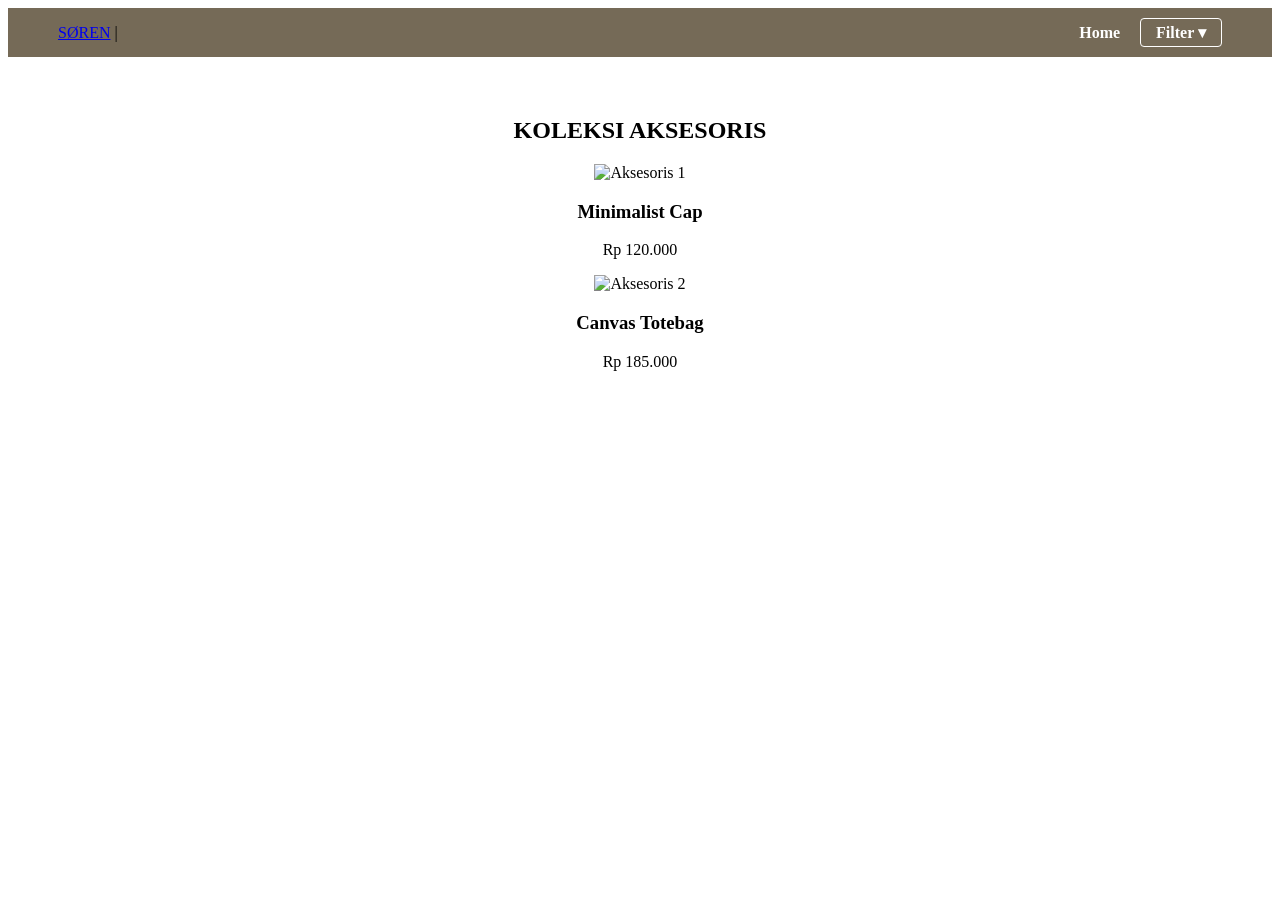
==== aksesoris.html @ b0bcfd44 "Update aksesoris.html" ====
<!DOCTYPE html>
<html lang="id">
<head>
    <meta charset="UTF-8">
    <meta name="viewport" content="width=device-width, initial-scale=1.0">
    <title>SØREN | Koleksi Aksesoris</title>
    <link rel="stylesheet" href="style.css">
</head>
<body>

    <nav class="navbar">
        <div class="logo">
            <a href="index.html">SØREN</a>
            <span class="separator">|</span>
        </div>
        
        <ul class="nav-right">
            <li><a href="index.html">Home</a></li>
            <li class="filter-dropdown">
                <a href="javascript:void(0)" onclick="toggleFilter()" class="filter-btn-nav">Filter ▾</a>
                <div id="filterMenu" class="filter-popup">
                    <div class="filter-group">
                        <h4>Kategori</h4>
                        <label><input type="checkbox" class="filter-bahan" value="topi"> Headwear</label>
                        <label><input type="checkbox" class="filter-bahan" value="tas"> Bags</label>
                        <label><input type="checkbox" class="filter-bahan" value="kacamata"> Eyewear</label>
                    </div>
                    <button class="btn-apply" onclick="terapkanFilter()">Terapkan Filter</button>
                </div>
            </li>
        </ul>
    </nav>

    <section class="product-section" style="text-align: center; padding-top: 40px;">
        <h2>KOLEKSI AKSESORIS</h2>
        <div class="product-grid-detail">
            <div class="product-card" data-bahan="topi" data-size="All">
                <img src="https://images.unsplash.com/photo-1588850561407-ed78c282e89b?w=500" alt="Aksesoris 1">
                <h3>Minimalist Cap</h3>
                <p>Rp 120.000</p>
            </div>
            <div class="product-card" data-bahan="tas" data-size="All">
                <img src="https://images.unsplash.com/photo-1544816153-12ad5d713312?w=500" alt="Aksesoris 2">
                <h3>Canvas Totebag</h3>
                <p>Rp 185.000</p>
            </div>
        </div>
    </section>

    <script src="script.js"></script>
</body>
</html>
---- style.css ----
/* 1. Kunci Navigasi agar Logo di Kiri & Menu di Kanan */
.navbar {
    display: flex;
    justify-content: space-between; /* Ini yang bikin logo & menu tidak tabrakan */
    align-items: center;
    padding: 15px 50px;
    background-color: #756a57;
    position: sticky;
    top: 0;
    z-index: 1000;
}

/* 2. Bungkus Menu di Kanan */
.nav-right {
    display: flex;
    align-items: center;
    list-style: none;
    margin: 0;
    padding: 0;
}

.nav-right li {
    margin-left: 20px;
}

.nav-right a {
    color: white;
    text-decoration: none;
    font-weight: bold;
}

/* 3. Dropdown Filter (Kunci agar Popup Melayang) */
.filter-dropdown {
    position: relative; /* Menjadi titik patokan popup */
}

.filter-btn-nav {
    border: 1px solid white;
    padding: 5px 15px;
    border-radius: 4px;
    cursor: pointer;
}

/* 4. Popup Filter (Absolute: Melayang tanpa mendorong logo) */
.filter-popup {
    display: none;      /* Sembunyi awal */
    position: absolute; /* Melayang di atas konten lain */
    top: 45px;          /* Jarak dari tombol filter */
    right: 0;           /* Rata kanan dengan tombol */
    background: white;
    width: 250px;
    padding: 20px;
    border-radius: 8px;
    box-shadow: 0 10px 30px rgba(0,0,0,0.3);
    z-index: 9999;
    color: #333;
    text-align: left;
}

/* PERBAIKAN: Tidak boleh ada spasi antara .filter-popup dan .show */
.filter-popup.show {
    display: block;
}

/* 5. Styling Elemen di Dalam Filter */
.filter-group h4 {
    color: #756a57;
    margin-bottom: 10px;
    font-size: 0.9rem;
}

.size-options {
    display: flex;
    gap: 5px;
    margin-bottom: 15px;
}

.size-btn {
    border: 1px solid #756a57;
    background: white;
    padding: 5px 10px;
    cursor: pointer;
    transition: 0.3s;
}

/* Efek saat Size dipilih */
.size-btn.active {
    background: #756a57;
    color: white;
}

.btn-apply {
    width: 100%;
    background: #756a57;
    color: white;
    border: none;
    padding: 10px;
    cursor: pointer;
    font-weight: bold;
}
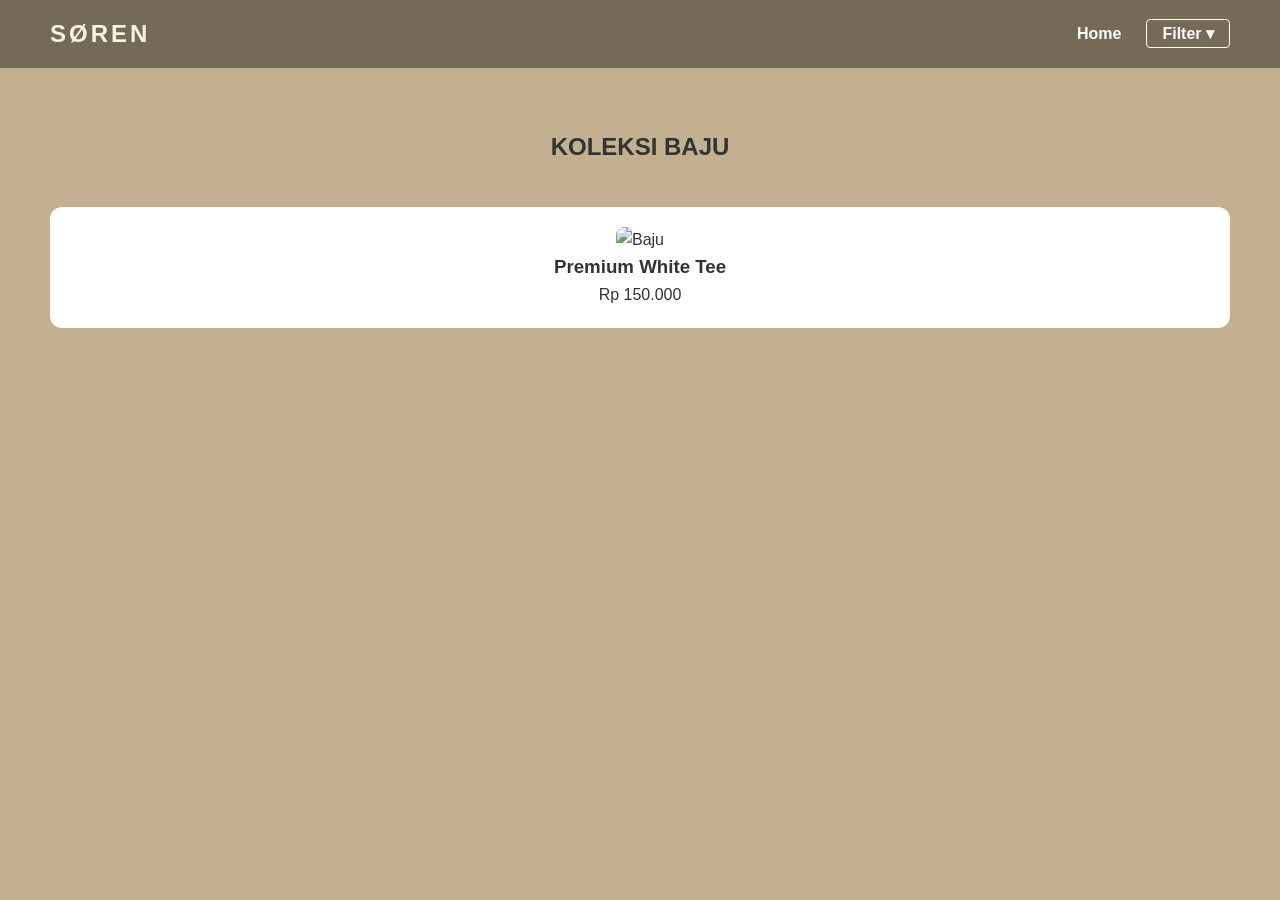
==== commit 16ccb4c5: "Update aksesoris.html" ====
--- a/aksesoris.html
+++ b/aksesoris.html
@@ -2,47 +2,34 @@
 <html lang="id">
 <head>
     <meta charset="UTF-8">
-    <meta name="viewport" content="width=device-width, initial-scale=1.0">
-    <title>SØREN | Koleksi Aksesoris</title>
+    <title>SØREN | Koleksi Baju</title>
     <link rel="stylesheet" href="style.css">
 </head>
 <body>
 
     <nav class="navbar">
-        <div class="logo">
-            <a href="index.html">SØREN</a>
-            <span class="separator">|</span>
-        </div>
-        
+        <div class="logo"><a href="index.html">SØREN</a></div>
         <ul class="nav-right">
             <li><a href="index.html">Home</a></li>
             <li class="filter-dropdown">
                 <a href="javascript:void(0)" onclick="toggleFilter()" class="filter-btn-nav">Filter ▾</a>
                 <div id="filterMenu" class="filter-popup">
-                    <div class="filter-group">
-                        <h4>Kategori</h4>
-                        <label><input type="checkbox" class="filter-bahan" value="topi"> Headwear</label>
-                        <label><input type="checkbox" class="filter-bahan" value="tas"> Bags</label>
-                        <label><input type="checkbox" class="filter-bahan" value="kacamata"> Eyewear</label>
-                    </div>
-                    <button class="btn-apply" onclick="terapkanFilter()">Terapkan Filter</button>
+                    <h4>Bahan</h4>
+                    <label style="display:block"><input type="checkbox" class="filter-bahan" value="cotton"> Cotton</label>
+                    <label style="display:block"><input type="checkbox" class="filter-bahan" value="linen"> Linen</label>
+                    <button onclick="terapkanFilter()" style="width:100%; margin-top:10px; background:#756a57; color:white; border:none; padding:8px; cursor:pointer;">Terapkan</button>
                 </div>
             </li>
         </ul>
     </nav>
 
-    <section class="product-section" style="text-align: center; padding-top: 40px;">
-        <h2>KOLEKSI AKSESORIS</h2>
+    <section class="product-section">
+        <h2>KOLEKSI BAJU</h2>
         <div class="product-grid-detail">
-            <div class="product-card" data-bahan="topi" data-size="All">
-                <img src="https://images.unsplash.com/photo-1588850561407-ed78c282e89b?w=500" alt="Aksesoris 1">
-                <h3>Minimalist Cap</h3>
-                <p>Rp 120.000</p>
-            </div>
-            <div class="product-card" data-bahan="tas" data-size="All">
-                <img src="https://images.unsplash.com/photo-1544816153-12ad5d713312?w=500" alt="Aksesoris 2">
-                <h3>Canvas Totebag</h3>
-                <p>Rp 185.000</p>
+            <div class="product-card" data-bahan="cotton" data-size="M">
+                <img src="https://images.unsplash.com/photo-1521572163474-6864f9cf17ab?w=500" alt="Baju">
+                <h3>Premium White Tee</h3>
+                <p>Rp 150.000</p>
             </div>
         </div>
     </section>
--- a/style.css
+++ b/style.css
@@ -1,7 +1,17 @@
-/* 1. Kunci Navigasi agar Logo di Kiri & Menu di Kanan */
+/* --- Global Reset --- */
+* { margin: 0; padding: 0; box-sizing: border-box; }
+
+body {
+    font-family: 'Urbanist', sans-serif;
+    background-color: #C3B091;
+    color: #333;
+    line-height: 1.6;
+}
+
+/* --- Navbar (Stabilizer) --- */
 .navbar {
     display: flex;
-    justify-content: space-between; /* Ini yang bikin logo & menu tidak tabrakan */
+    justify-content: space-between; /* Kunci Logo di kiri, Menu di kanan */
     align-items: center;
     padding: 15px 50px;
     background-color: #756a57;
@@ -10,91 +20,55 @@
     z-index: 1000;
 }
 
-/* 2. Bungkus Menu di Kanan */
+.logo a {
+    color: #f5f5dc;
+    text-decoration: none;
+    font-weight: bold;
+    font-size: 24px;
+    letter-spacing: 3px;
+}
+
 .nav-right {
     display: flex;
     align-items: center;
     list-style: none;
-    margin: 0;
-    padding: 0;
 }
 
-.nav-right li {
-    margin-left: 20px;
-}
+.nav-right li { margin-left: 25px; }
+.nav-right a { color: white; text-decoration: none; font-weight: bold; transition: 0.3s; }
+.nav-right a:hover { color: #f5f5dc; }
 
-.nav-right a {
-    color: white;
-    text-decoration: none;
-    font-weight: bold;
-}
+/* --- Filter Popup (Floating) --- */
+.filter-dropdown { position: relative; }
+.filter-btn-nav { border: 1px solid white; padding: 5px 15px; border-radius: 4px; cursor: pointer; }
 
-/* 3. Dropdown Filter (Kunci agar Popup Melayang) */
-.filter-dropdown {
-    position: relative; /* Menjadi titik patokan popup */
-}
-
-.filter-btn-nav {
-    border: 1px solid white;
-    padding: 5px 15px;
-    border-radius: 4px;
-    cursor: pointer;
-}
-
-/* 4. Popup Filter (Absolute: Melayang tanpa mendorong logo) */
 .filter-popup {
-    display: none;      /* Sembunyi awal */
-    position: absolute; /* Melayang di atas konten lain */
-    top: 45px;          /* Jarak dari tombol filter */
-    right: 0;           /* Rata kanan dengan tombol */
+    display: none;
+    position: absolute;
+    top: 45px;
+    right: 0;
     background: white;
     width: 250px;
     padding: 20px;
     border-radius: 8px;
-    box-shadow: 0 10px 30px rgba(0,0,0,0.3);
+    box-shadow: 0 10px 30px rgba(0,0,0,0.2);
     z-index: 9999;
-    color: #333;
-    text-align: left;
 }
 
-/* PERBAIKAN: Tidak boleh ada spasi antara .filter-popup dan .show */
-.filter-popup.show {
-    display: block;
+/* Fix: Tidak boleh ada spasi */
+.filter-popup.show { display: block; }
+
+.size-btn { border: 1px solid #756a57; background: white; padding: 5px 10px; cursor: pointer; margin: 2px; }
+.size-btn.active { background: #756a57; color: white; }
+
+/* --- Layout Produk --- */
+.product-section { padding: 60px 50px; text-align: center; }
+.product-grid-detail {
+    display: grid;
+    grid-template-columns: repeat(auto-fit, minmax(250px, 1fr));
+    gap: 30px;
+    margin-top: 40px;
 }
 
-/* 5. Styling Elemen di Dalam Filter */
-.filter-group h4 {
-    color: #756a57;
-    margin-bottom: 10px;
-    font-size: 0.9rem;
-}
-
-.size-options {
-    display: flex;
-    gap: 5px;
-    margin-bottom: 15px;
-}
-
-.size-btn {
-    border: 1px solid #756a57;
-    background: white;
-    padding: 5px 10px;
-    cursor: pointer;
-    transition: 0.3s;
-}
-
-/* Efek saat Size dipilih */
-.size-btn.active {
-    background: #756a57;
-    color: white;
-}
-
-.btn-apply {
-    width: 100%;
-    background: #756a57;
-    color: white;
-    border: none;
-    padding: 10px;
-    cursor: pointer;
-    font-weight: bold;
-}
+.product-card { background: white; padding: 20px; border-radius: 12px; transition: 0.3s; }
+.product-card img { width: 100%; height: 350px; object-fit: cover; border-radius: 8px; }
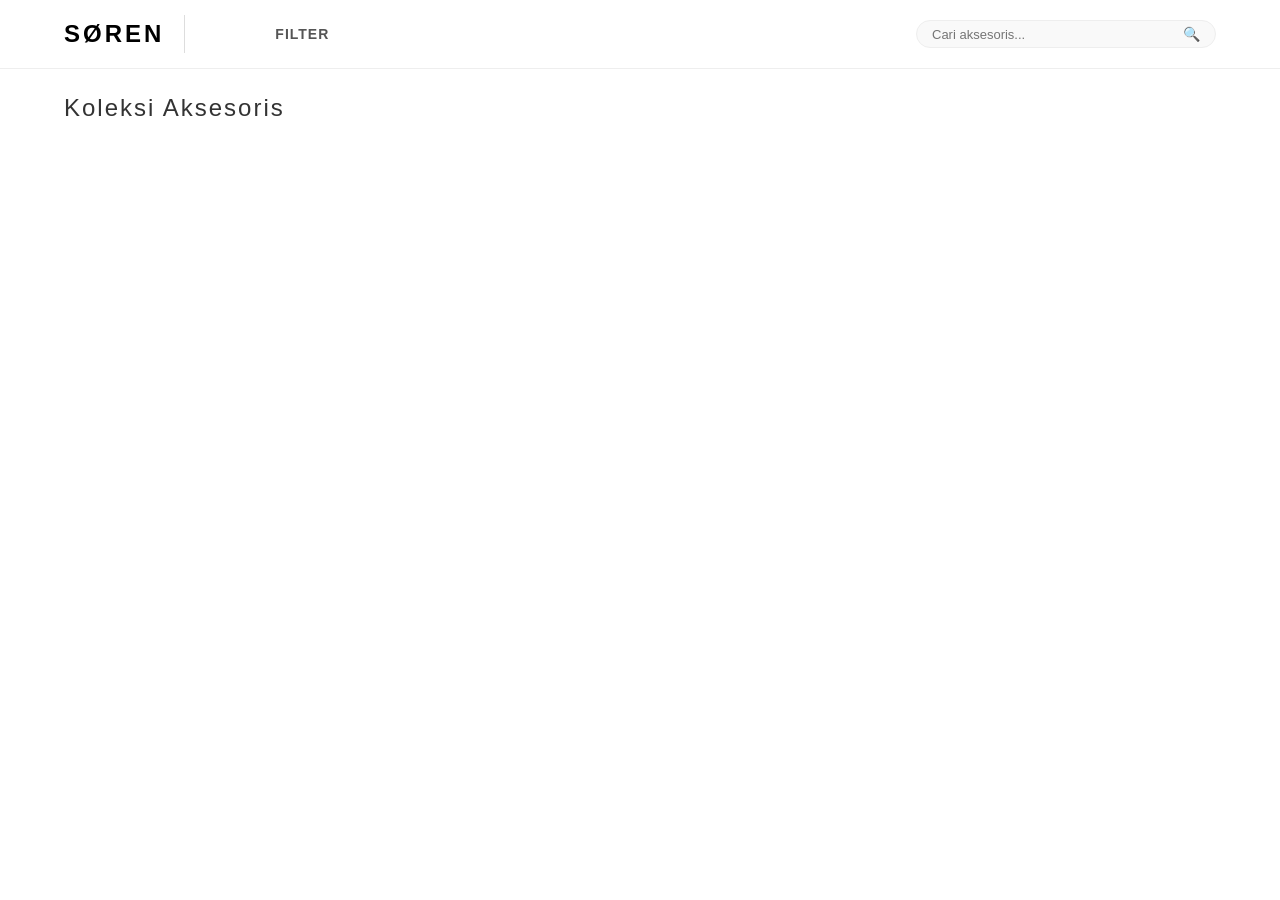
==== commit d34c6580: "Create aksesoris.html" ====
--- a/aksesoris.html
+++ b/aksesoris.html
@@ -2,38 +2,30 @@
 <html lang="id">
 <head>
     <meta charset="UTF-8">
-    <title>SØREN | Koleksi Baju</title>
+    <meta name="viewport" content="width=device-width, initial-scale=1.0">
+    <title>SØREN | Koleksi Aksesoris</title>
     <link rel="stylesheet" href="style.css">
 </head>
 <body>
 
-    <nav class="navbar">
-        <div class="logo"><a href="index.html">SØREN</a></div>
-        <ul class="nav-right">
-            <li><a href="index.html">Home</a></li>
-            <li class="filter-dropdown">
-                <a href="javascript:void(0)" onclick="toggleFilter()" class="filter-btn-nav">Filter ▾</a>
-                <div id="filterMenu" class="filter-popup">
-                    <h4>Bahan</h4>
-                    <label style="display:block"><input type="checkbox" class="filter-bahan" value="cotton"> Cotton</label>
-                    <label style="display:block"><input type="checkbox" class="filter-bahan" value="linen"> Linen</label>
-                    <button onclick="terapkanFilter()" style="width:100%; margin-top:10px; background:#756a57; color:white; border:none; padding:8px; cursor:pointer;">Terapkan</button>
-                </div>
-            </li>
-        </ul>
+    <nav class="product-nav">
+        <div class="nav-left">
+            <a href="index.html" class="logo">SØREN</a>
+            <span class="divider"></span>
+            <button class="nav-btn">Filter</button>
+        </div>
+
+        <div class="nav-right">
+            <div class="search-container">
+                <input type="text" placeholder="Cari aksesoris..." class="search-input">
+                <button class="search-btn">🔍</button>
+            </div>
+        </div>
     </nav>
 
-    <section class="product-section">
-        <h2>KOLEKSI BAJU</h2>
-        <div class="product-grid-detail">
-            <div class="product-card" data-bahan="cotton" data-size="M">
-                <img src="https://images.unsplash.com/photo-1521572163474-6864f9cf17ab?w=500" alt="Baju">
-                <h3>Premium White Tee</h3>
-                <p>Rp 150.000</p>
-            </div>
-        </div>
-    </section>
+    <section class="product-grid-container">
+        <h2 style="padding: 20px 5%; font-weight: 400; letter-spacing: 2px;">Koleksi Aksesoris</h2>
+        </section>
 
-    <script src="script.js"></script>
 </body>
 </html>
--- a/style.css
+++ b/style.css
@@ -1,74 +1,522 @@
-/* --- Global Reset --- */
-* { margin: 0; padding: 0; box-sizing: border-box; }
+/* =========================================
+   1. RESET & BASE STYLES
+   (Menghilangkan margin bawaan & atur font)
+   ========================================= */
+* {
+    margin: 0;
+    padding: 0;
+    box-sizing: border-box;
+    font-family: 'Helvetica Neue', Arial, sans-serif; /* Font minimalis */
+}
 
 body {
-    font-family: 'Urbanist', sans-serif;
-    background-color: #C3B091;
+    background-color: #fff;
     color: #333;
+    overflow-x: hidden; /* Mencegah scroll horizontal yang tidak diinginkan */
     line-height: 1.6;
 }
 
-/* --- Navbar (Stabilizer) --- */
-.navbar {
-    display: flex;
-    justify-content: space-between; /* Kunci Logo di kiri, Menu di kanan */
+/* =========================================
+   2. NAVIGATION BAR
+   ========================================= */
+nav {
+    display: flex;
+    justify-content: flex-start; /* Logo & Menu rata kiri */
     align-items: center;
-    padding: 15px 50px;
-    background-color: #756a57;
+    padding: 20px 5%;
+    background-color: #ffffff;
+    border-bottom: 1px solid #f0f0f0;
+    position: sticky; /* Menempel di atas saat di-scroll */
+    top: 0;
+    z-index: 1000; /* Agar selalu di depan elemen lain */
+}
+
+.logo {
+    font-size: 24px;
+    font-weight: 800;
+    letter-spacing: 3px;
+    text-transform: uppercase;
+    text-decoration: none;
+    color: #000;
+    margin-right: 50px; /* Jarak ke menu pertama */
+    padding-right: 20px;
+    border-right: 1px solid #ddd; /* Garis pemisah vertikal */
+}
+
+.nav-links {
+    list-style: none;
+    display: flex;
+    gap: 30px; /* Jarak antar menu */
+}
+
+.nav-links a {
+    text-decoration: none;
+    color: #888; /* Warna abu-abu soft */
+    font-size: 13px;
+    font-weight: 500;
+    text-transform: uppercase;
+    letter-spacing: 1px;
+    transition: color 0.3s ease;
+}
+
+.nav-links a:hover {
+    color: #000; /* Menjadi hitam saat hover */
+}
+
+/* =========================================
+   3. HERO SLIDER (Introduction & About)
+   ========================================= */
+.hero-slider {
+    width: 100%;
+    height: 75vh; /* Tinggi 75% dari layar */
+    background-color: #f9f9f9;
+    position: relative;
+    overflow: hidden;
+}
+
+.main-track {
+    width: 100%;
+    height: 100%;
+    position: relative;
+}
+
+.main-slide {
+    position: absolute;
+    width: 100%;
+    height: 100%;
+    display: flex;
+    align-items: center;
+    justify-content: center;
+    text-align: center;
+    opacity: 0; /* Tersembunyi secara default */
+    transition: opacity 1s ease-in-out; /* Efek memudar */
+    padding: 0 10%;
+}
+
+.main-slide.active {
+    opacity: 1; /* Muncul jika aktif */
+    z-index: 2;
+}
+
+.slide-content span {
+    font-size: 12px;
+    letter-spacing: 5px;
+    text-transform: uppercase;
+    color: #888;
+    display: block;
+    margin-bottom: 15px;
+}
+
+.slide-content h2 {
+    font-size: 42px;
+    font-weight: 300;
+    letter-spacing: 8px;
+    margin-bottom: 25px;
+    color: #1a1a1a;
+}
+
+.slide-content p {
+    font-size: 16px;
+    color: #666;
+    max-width: 600px;
+    margin: 0 auto 35px;
+}
+
+.btn-shop {
+    display: inline-block;
+    padding: 12px 35px;
+    border: 1px solid #000;
+    text-decoration: none;
+    color: #000;
+    font-size: 12px;
+    letter-spacing: 2px;
+    text-transform: uppercase;
+    transition: all 0.3s ease;
+}
+
+.btn-shop:hover {
+    background-color: #000;
+    color: #fff;
+}
+
+/* Indikator Titik Slider */
+.slider-dots {
+    position: absolute;
+    bottom: 30px;
+    width: 100%;
+    display: flex;
+    justify-content: center;
+    gap: 10px;
+    z-index: 10;
+}
+
+.dot {
+    width: 8px;
+    height: 8px;
+    background: #ccc;
+    border-radius: 50%;
+}
+
+.dot.active {
+    background: #000;
+}
+
+/* =========================================
+   4. NEW ARRIVALS (Product Slider)
+   ========================================= */
+.new-arrivals {
+    padding: 80px 10%;
+    background-color: #fff;
+}
+
+.arrival-header {
+    display: flex;
+    justify-content: space-between;
+    align-items: center;
+    margin-bottom: 40px;
+}
+
+.arrival-header h2 {
+    font-size: 26px;
+    letter-spacing: 3px;
+    text-transform: uppercase;
+    font-weight: 400;
+}
+
+/* Tombol Panah */
+.nav-arrows {
+    display: flex;
+    gap: 10px;
+}
+
+.nav-arrows button {
+    background: none;
+    border: 1px solid #ddd;
+    padding: 10px 15px;
+    cursor: pointer;
+    font-size: 16px;
+    transition: 0.3s;
+}
+
+.nav-arrows button:hover {
+    background-color: #000;
+    color: #fff;
+    border-color: #000;
+}
+
+/* Logic Slider */
+.product-slider-container {
+    width: 100%;
+    overflow: hidden; /* Sembunyikan produk di luar container */
+}
+
+.product-track {
+    display: flex;
+    gap: 20px;
+    transition: transform 0.5s ease-in-out;
+}
+
+.product-card {
+    min-width: calc(25% - 15px); /* Menampilkan 4 produk di desktop */
+    flex-shrink: 0; /* Mencegah produk gepeng, paksa berjejer ke samping */
+    text-align: left;
+}
+
+.product-img {
+    width: 100%;
+    aspect-ratio: 3/4; /* Foto portrait seragam */
+    background-color: #f5f5f5;
+    margin-bottom: 15px;
+    overflow: hidden;
+}
+
+.product-img img {
+    width: 100%;
+    height: 100%;
+    object-fit: cover; /* Foto menyesuaikan kotak */
+}
+
+.product-info h3 {
+    font-size: 14px;
+    font-weight: 600;
+    text-transform: uppercase;
+    letter-spacing: 1px;
+    margin-bottom: 5px;
+}
+
+.product-info p {
+    color: #888;
+    font-size: 14px;
+}
+
+/* =========================================
+   5. CATEGORY SECTION (Shop - Statis)
+   ========================================= */
+.category-section {
+    padding: 60px 10% 100px;
+    background-color: #fff;
+}
+
+.category-header {
+    text-align: center;
+    margin-bottom: 50px;
+}
+
+.category-header h2 {
+    font-size: 24px;
+    letter-spacing: 3px;
+    text-transform: uppercase;
+    font-weight: 400;
+}
+
+.category-container {
+    display: flex; /* Membuat berjejer ke samping */
+    gap: 20px;
+    justify-content: center;
+}
+
+.category-card {
+    flex: 1; /* Membagi 3 kolom sama rata (diam, tidak scroll) */
+    text-decoration: none;
+    position: relative;
+    overflow: hidden;
+}
+
+.category-img {
+    width: 100%;
+    aspect-ratio: 1/1; /* Kotak persegi sempurna */
+    position: relative;
+}
+
+.category-img img {
+    width: 100%;
+    height: 100%;
+    object-fit: cover;
+    transition: transform 0.5s ease;
+}
+
+/* Overlay Gelap & Teks */
+.category-overlay {
+    position: absolute;
+    top: 0; left: 0;
+    width: 100%; height: 100%;
+    background: rgba(0,0,0,0.2); /* Gelap tipis */
+    display: flex;
+    align-items: center;
+    justify-content: center;
+    transition: background 0.3s ease;
+}
+
+.category-overlay h3 {
+    color: #fff;
+    font-size: 18px;
+    letter-spacing: 4px;
+    text-transform: uppercase;
+    font-weight: 600;
+}
+
+/* Hover Efek */
+.category-card:hover img {
+    transform: scale(1.05); /* Gambar membesar sedikit */
+}
+
+.category-card:hover .category-overlay {
+    background: rgba(0,0,0,0.4); /* Overlay menggelap */
+}
+
+/* =========================================
+   6. RESPONSIVE DESIGN (Mobile)
+   ========================================= */
+@media (max-width: 768px) {
+    /* Navigasi */
+    nav {
+        padding: 15px 5%;
+    }
+    .logo {
+        font-size: 18px;
+        margin-right: 20px;
+        letter-spacing: 2px;
+    }
+    .nav-links {
+        gap: 15px;
+    }
+    .nav-links a {
+        font-size: 11px;
+    }
+
+    /* Hero Slider */
+    .slide-content h2 {
+        font-size: 28px;
+        letter-spacing: 4px;
+    }
+
+    /* New Arrivals - Tampilkan 2 produk */
+    .product-card {
+        min-width: calc(50% - 10px);
+    }
+    .arrival-header h2 {
+        font-size: 20px;
+    }
+
+    /* Kategori - Tumpuk ke bawah di HP */
+    .category-container {
+        flex-direction: column;
+    }
+    .category-img {
+        aspect-ratio: 16/9; /* Kotak lebih lebar di HP */
+    }
+}
+
+/* FOOTER STYLES */
+footer {
+    background-color: #f9f9f9;
+    padding: 80px 10% 30px;
+    border-top: 1px solid #eee;
+}
+
+.footer-container {
+    display: flex;
+    justify-content: space-between;
+    gap: 50px;
+    margin-bottom: 60px;
+}
+
+.footer-box {
+    flex: 1;
+}
+
+.footer-box h3 {
+    font-size: 22px;
+    letter-spacing: 4px;
+    margin-bottom: 20px;
+}
+
+.footer-box h4 {
+    font-size: 14px;
+    text-transform: uppercase;
+    letter-spacing: 2px;
+    margin-bottom: 20px;
+    color: #000;
+}
+
+.footer-box p {
+    font-size: 14px;
+    color: #666;
+    line-height: 1.6;
+}
+
+.footer-links {
+    list-style: none;
+}
+
+.footer-links li {
+    margin-bottom: 10px;
+}
+
+.footer-links a {
+    text-decoration: none;
+    color: #888;
+    font-size: 14px;
+    transition: 0.3s;
+}
+
+.footer-links a:hover {
+    color: #000;
+    padding-left: 5px; /* Efek geser sedikit saat hover */
+}
+
+.footer-bottom {
+    text-align: center;
+    border-top: 1px solid #eee;
+    padding-top: 30px;
+}
+
+.footer-bottom p {
+    font-size: 12px;
+    color: #aaa;
+    letter-spacing: 1px;
+}
+
+/* Responsif Footer di HP */
+@media (max-width: 768px) {
+    .footer-container {
+        flex-direction: column;
+        gap: 40px;
+        text-align: center;
+    }
+}
+
+/* STYLING NAVIGASI BAJU.HTML */
+.product-nav {
+    display: flex;
+    justify-content: space-between;
+    align-items: center;
+    padding: 15px 5%;
+    background: #fff;
+    border-bottom: 1px solid #eee;
     position: sticky;
     top: 0;
     z-index: 1000;
 }
 
-.logo a {
-    color: #f5f5dc;
-    text-decoration: none;
-    font-weight: bold;
+.nav-left {
+    display: flex;
+    align-items: center;
+}
+
+.divider {
+    margin: 0 20px;
+    color: #ddd;
+    font-weight: 300;
     font-size: 24px;
-    letter-spacing: 3px;
-}
-
+}
+
+.nav-btn {
+    background: none;
+    border: none;
+    font-size: 14px;
+    text-transform: uppercase;
+    letter-spacing: 1px;
+    cursor: pointer;
+    color: #555;
+    font-weight: 600;
+}
+
+.nav-btn:hover {
+    color: #000;
+}
+
+/* SEARCH BAR */
 .nav-right {
-    display: flex;
-    align-items: center;
-    list-style: none;
-}
-
-.nav-right li { margin-left: 25px; }
-.nav-right a { color: white; text-decoration: none; font-weight: bold; transition: 0.3s; }
-.nav-right a:hover { color: #f5f5dc; }
-
-/* --- Filter Popup (Floating) --- */
-.filter-dropdown { position: relative; }
-.filter-btn-nav { border: 1px solid white; padding: 5px 15px; border-radius: 4px; cursor: pointer; }
-
-.filter-popup {
-    display: none;
-    position: absolute;
-    top: 45px;
-    right: 0;
-    background: white;
-    width: 250px;
-    padding: 20px;
-    border-radius: 8px;
-    box-shadow: 0 10px 30px rgba(0,0,0,0.2);
-    z-index: 9999;
-}
-
-/* Fix: Tidak boleh ada spasi */
-.filter-popup.show { display: block; }
-
-.size-btn { border: 1px solid #756a57; background: white; padding: 5px 10px; cursor: pointer; margin: 2px; }
-.size-btn.active { background: #756a57; color: white; }
-
-/* --- Layout Produk --- */
-.product-section { padding: 60px 50px; text-align: center; }
-.product-grid-detail {
-    display: grid;
-    grid-template-columns: repeat(auto-fit, minmax(250px, 1fr));
-    gap: 30px;
-    margin-top: 40px;
-}
-
-.product-card { background: white; padding: 20px; border-radius: 12px; transition: 0.3s; }
-.product-card img { width: 100%; height: 350px; object-fit: cover; border-radius: 8px; }
+    flex: 0 1 300px; /* Lebar maksimal search bar */
+}
+
+.search-container {
+    display: flex;
+    border: 1px solid #eee;
+    padding: 5px 15px;
+    border-radius: 20px; /* Membuat lonjong minimalis */
+    background: #f9f9f9;
+}
+
+.search-input {
+    border: none;
+    background: none;
+    outline: none;
+    width: 100%;
+    font-size: 13px;
+    color: #333;
+}
+
+.search-btn {
+    background: none;
+    border: none;
+    cursor: pointer;
+    font-size: 14px;
+}
+
+/* Responsif HP */
+@media (max-width: 768px) {
+    .divider { margin: 0 10px; }
+    .nav-right { flex: 0 1 150px; }
+}
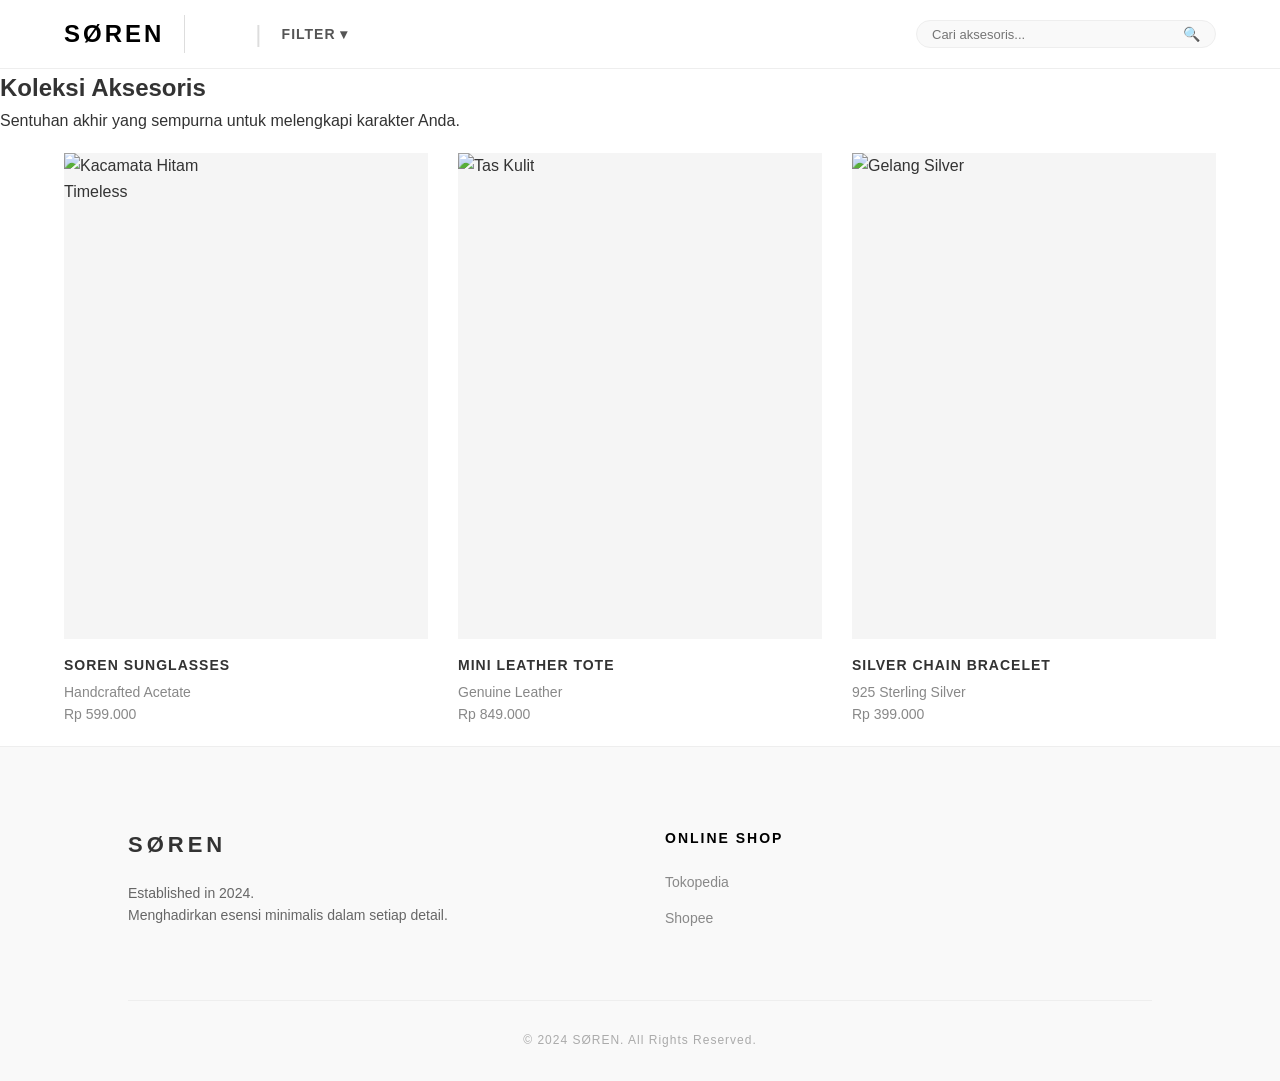
==== commit 9172ae94: "Update aksesoris.html" ====
--- a/aksesoris.html
+++ b/aksesoris.html
@@ -11,8 +11,26 @@
     <nav class="product-nav">
         <div class="nav-left">
             <a href="index.html" class="logo">SØREN</a>
-            <span class="divider"></span>
-            <button class="nav-btn">Filter</button>
+            <span class="divider">|</span>
+            <div class="filter-wrapper">
+                <button class="nav-btn" id="filterBtn">Filter ▾</button>
+                
+                <div class="filter-popup" id="filterPopup">
+                    <div class="filter-group">
+                        <h4>Kategori</h4>
+                        <label><input type="checkbox" class="filter-check" value="kacamata"> Kacamata</label>
+                        <label><input type="checkbox" class="filter-check" value="perhiasan"> Perhiasan</label>
+                        <label><input type="checkbox" class="filter-check" value="tas"> Tas</label>
+                    </div>
+                    <div class="filter-group">
+                        <h4>Material</h4>
+                        <label><input type="checkbox" class="filter-check" value="perak"> Perak / Silver</label>
+                        <label><input type="checkbox" class="filter-check" value="kulit"> Kulit</label>
+                        <label><input type="checkbox" class="filter-check" value="asetat"> Asetat</label>
+                    </div>
+                    <button class="apply-btn" id="applyFilter">Terapkan</button>
+                </div>
+            </div>
         </div>
 
         <div class="nav-right">
@@ -24,8 +42,68 @@
     </nav>
 
     <section class="product-grid-container">
-        <h2 style="padding: 20px 5%; font-weight: 400; letter-spacing: 2px;">Koleksi Aksesoris</h2>
-        </section>
+        <div class="product-header-text">
+            <h2>Koleksi Aksesoris</h2>
+            <p>Sentuhan akhir yang sempurna untuk melengkapi karakter Anda.</p>
+        </div>
 
+        <div class="product-grid">
+            <div class="product-card" data-bahan="kacamata">
+                <div class="product-img">
+                    <img src="https://images.unsplash.com/photo-1511499767350-a1590fdb7358?auto=format&fit=crop&w=800&q=80" alt="Kacamata Hitam">
+                    <div class="product-label">Timeless</div>
+                </div>
+                <div class="product-info">
+                    <h3>Soren Sunglasses</h3>
+                    <p class="product-material">Handcrafted Acetate</p>
+                    <p class="product-price">Rp 599.000</p>
+                </div>
+            </div>
+
+            <div class="product-card" data-bahan="tas">
+                <div class="product-img">
+                    <img src="https://images.unsplash.com/photo-1548036328-c9fa89d128fa?auto=format&fit=crop&w=800&q=80" alt="Tas Kulit">
+                </div>
+                <div class="product-info">
+                    <h3>Mini Leather Tote</h3>
+                    <p class="product-material">Genuine Leather</p>
+                    <p class="product-price">Rp 849.000</p>
+                </div>
+            </div>
+
+            <div class="product-card" data-bahan="perhiasan">
+                <div class="product-img">
+                    <img src="https://images.unsplash.com/photo-1535633302704-5043dd58576e?auto=format&fit=crop&w=800&q=80" alt="Gelang Silver">
+                </div>
+                <div class="product-info">
+                    <h3>Silver Chain Bracelet</h3>
+                    <p class="product-material">925 Sterling Silver</p>
+                    <p class="product-price">Rp 399.000</p>
+                </div>
+            </div>
+        </div>
+    </section>
+
+    <footer id="contact">
+        <div class="footer-container">
+            <div class="footer-box">
+                <h3>SØREN</h3>
+                <p>Established in 2024.</p>
+                <p>Menghadirkan esensi minimalis dalam setiap detail.</p>
+            </div>
+            <div class="footer-box">
+                <h4>Online Shop</h4>
+                <ul class="footer-links">
+                    <li><a href="https://www.tokopedia.com/mysoren" target="_blank">Tokopedia</a></li>
+                    <li><a href="https://id.shp.ee/Siqbk76Z" target="_blank">Shopee</a></li>
+                </ul>
+            </div>
+        </div>
+        <div class="footer-bottom">
+            <p>&copy; 2024 SØREN. All Rights Reserved.</p>
+        </div>
+    </footer>
+
+    <script src="script.js"></script>
 </body>
 </html>
--- a/style.css
+++ b/style.css
@@ -437,12 +437,27 @@
     letter-spacing: 1px;
 }
 
-/* Responsif Footer di HP */
+.product-grid {
+    display: grid;
+    /* Kunci baris menjadi 3 kolom yang sama rata */
+    grid-template-columns: repeat(3, 1fr); 
+    gap: 30px; /* Jarak antar produk */
+    padding: 20px 5%;
+    /* Tambahkan ini agar produk tidak melebar paksa */
+    align-items: start; 
+}
+
+.product-card {
+    /* Pastikan lebar produk tidak otomatis memenuhi sisa ruang */
+    width: 100%; 
+    max-width: 100%;
+}
+
+/* Penyesuaian untuk tampilan HP (Tetap 2 kolom agar tidak terlalu kecil) */
 @media (max-width: 768px) {
-    .footer-container {
-        flex-direction: column;
-        gap: 40px;
-        text-align: center;
+    .product-grid {
+        grid-template-columns: repeat(2, 1fr); 
+        gap: 20px 15px;
     }
 }
 
@@ -520,3 +535,64 @@
     .divider { margin: 0 10px; }
     .nav-right { flex: 0 1 150px; }
 }
+
+/* WRAPPER FILTER */
+.filter-wrapper {
+    position: relative;
+    display: inline-block;
+}
+
+/* Sembunyikan default */
+.filter-popup {
+    display: none; 
+    position: absolute;
+    top: 50px;
+    left: 0;
+    z-index: 9999; /* Pastikan angka ini tinggi agar melayang di atas gambar */
+    background: #fff;
+    border: 1px solid #eee;
+    padding: 20px;
+    width: 450px;
+    box-shadow: 0 10px 30px rgba(0,0,0,0.1);
+}
+
+/* Munculkan saat class 'show' aktif dari JavaScript */
+.filter-popup.show {
+    display: grid !important; /* Gunakan !important jika masih membandel */
+    grid-template-columns: repeat(3, 1fr);
+    gap: 20px;
+}
+
+.filter-group h4 {
+    font-size: 12px;
+    text-transform: uppercase;
+    letter-spacing: 1px;
+    margin-bottom: 10px;
+    border-bottom: 1px solid #eee;
+    padding-bottom: 5px;
+}
+
+.filter-group label {
+    display: block;
+    font-size: 13px;
+    color: #666;
+    margin-bottom: 8px;
+    cursor: pointer;
+}
+
+.apply-btn {
+    grid-column: span 3; /* Tombol memanjang di bawah */
+    background: #000;
+    color: #fff;
+    border: none;
+    padding: 10px;
+    text-transform: uppercase;
+    font-size: 11px;
+    letter-spacing: 2px;
+    cursor: pointer;
+    margin-top: 10px;
+}
+
+.apply-btn:hover {
+    background: #333;
+}
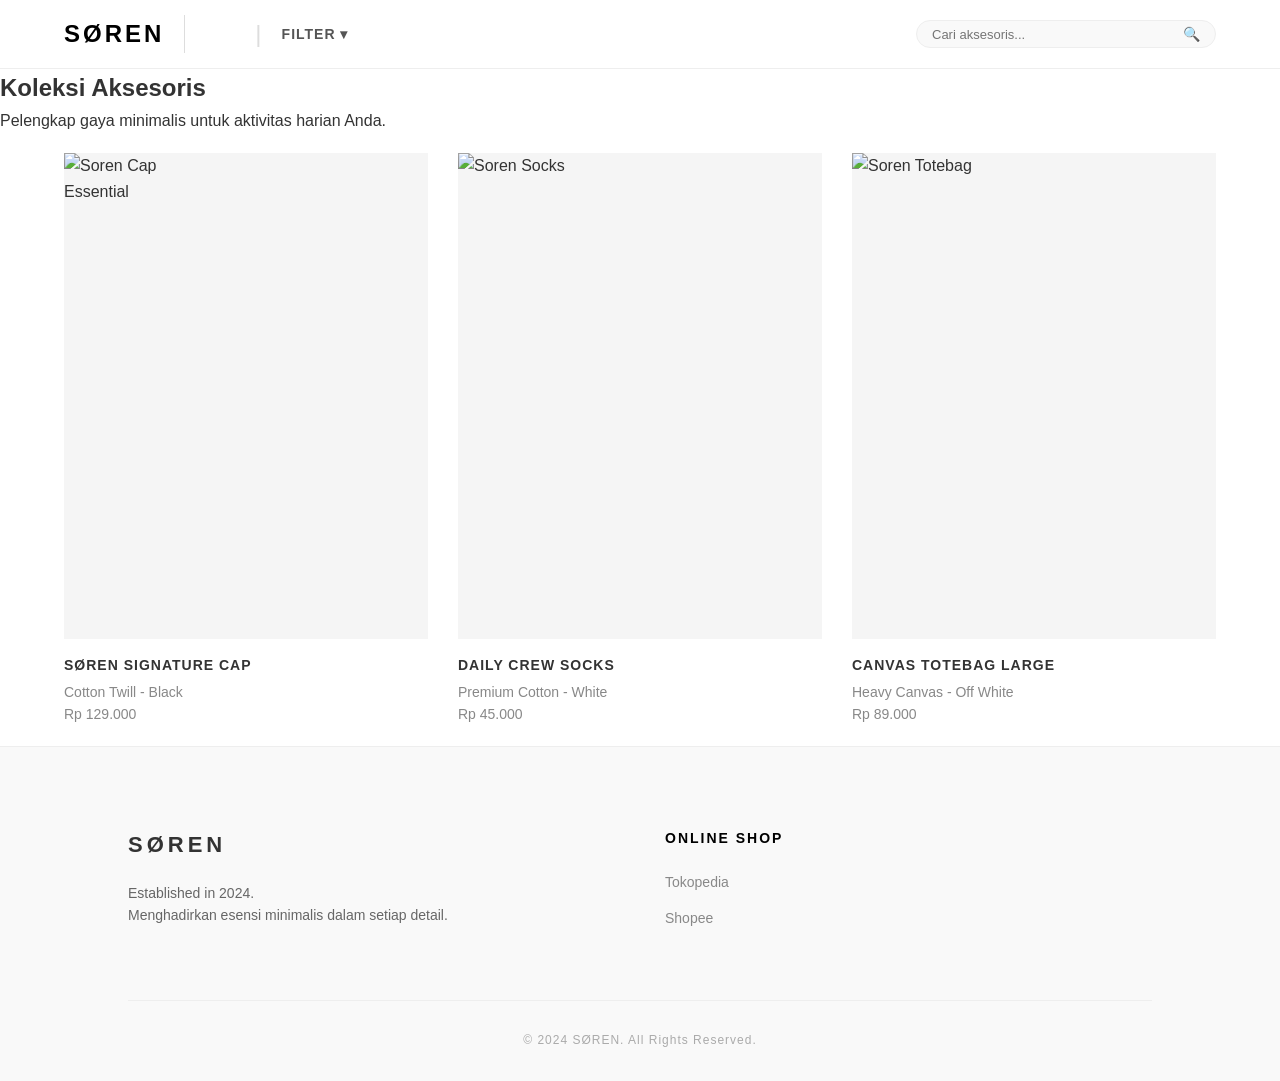
==== commit c05f4f49: "Update aksesoris.html" ====
--- a/aksesoris.html
+++ b/aksesoris.html
@@ -3,6 +3,8 @@
 <head>
     <meta charset="UTF-8">
     <meta name="viewport" content="width=device-width, initial-scale=1.0">
+    <meta name="format-detection" content="telephone=no">
+    <meta name="apple-mobile-web-app-status-bar-style" content="black-translucent">
     <title>SØREN | Koleksi Aksesoris</title>
     <link rel="stylesheet" href="style.css">
 </head>
@@ -18,15 +20,15 @@
                 <div class="filter-popup" id="filterPopup">
                     <div class="filter-group">
                         <h4>Kategori</h4>
-                        <label><input type="checkbox" class="filter-check" value="kacamata"> Kacamata</label>
-                        <label><input type="checkbox" class="filter-check" value="perhiasan"> Perhiasan</label>
-                        <label><input type="checkbox" class="filter-check" value="tas"> Tas</label>
+                        <label><input type="checkbox" class="filter-check" value="topi"> Topi</label>
+                        <label><input type="checkbox" class="filter-check" value="kaoskaki"> Kaos Kaki</label>
+                        <label><input type="checkbox" class="filter-check" value="tas"> Tas / Totebag</label>
                     </div>
                     <div class="filter-group">
-                        <h4>Material</h4>
-                        <label><input type="checkbox" class="filter-check" value="perak"> Perak / Silver</label>
-                        <label><input type="checkbox" class="filter-check" value="kulit"> Kulit</label>
-                        <label><input type="checkbox" class="filter-check" value="asetat"> Asetat</label>
+                        <h4>Warna</h4>
+                        <label><input type="checkbox" class="filter-check" value="hitam"> Hitam</label>
+                        <label><input type="checkbox" class="filter-check" value="putih"> Putih</label>
+                        <label><input type="checkbox" class="filter-check" value="krem"> Krem</label>
                     </div>
                     <button class="apply-btn" id="applyFilter">Terapkan</button>
                 </div>
@@ -44,41 +46,41 @@
     <section class="product-grid-container">
         <div class="product-header-text">
             <h2>Koleksi Aksesoris</h2>
-            <p>Sentuhan akhir yang sempurna untuk melengkapi karakter Anda.</p>
+            <p>Pelengkap gaya minimalis untuk aktivitas harian Anda.</p>
         </div>
 
         <div class="product-grid">
-            <div class="product-card" data-bahan="kacamata">
+            <div class="product-card" data-bahan="topi">
                 <div class="product-img">
-                    <img src="https://images.unsplash.com/photo-1511499767350-a1590fdb7358?auto=format&fit=crop&w=800&q=80" alt="Kacamata Hitam">
-                    <div class="product-label">Timeless</div>
+                    <img src="https://images.unsplash.com/photo-1588850561407-ed78c282e89b?auto=format&fit=crop&w=800&q=80" alt="Soren Cap">
+                    <div class="product-label">Essential</div>
                 </div>
                 <div class="product-info">
-                    <h3>Soren Sunglasses</h3>
-                    <p class="product-material">Handcrafted Acetate</p>
-                    <p class="product-price">Rp 599.000</p>
+                    <h3>SØREN Signature Cap</h3>
+                    <p class="product-material">Cotton Twill - Black</p>
+                    <p class="product-price">Rp 129.000</p>
+                </div>
+            </div>
+
+            <div class="product-card" data-bahan="kaoskaki">
+                <div class="product-img">
+                    <img src="https://images.unsplash.com/photo-1582966239103-2415cc475d49?auto=format&fit=crop&w=800&q=80" alt="Soren Socks">
+                </div>
+                <div class="product-info">
+                    <h3>Daily Crew Socks</h3>
+                    <p class="product-material">Premium Cotton - White</p>
+                    <p class="product-price">Rp 45.000</p>
                 </div>
             </div>
 
             <div class="product-card" data-bahan="tas">
                 <div class="product-img">
-                    <img src="https://images.unsplash.com/photo-1548036328-c9fa89d128fa?auto=format&fit=crop&w=800&q=80" alt="Tas Kulit">
+                    <img src="https://images.unsplash.com/photo-1544816155-12df9643f363?auto=format&fit=crop&w=800&q=80" alt="Soren Totebag">
                 </div>
                 <div class="product-info">
-                    <h3>Mini Leather Tote</h3>
-                    <p class="product-material">Genuine Leather</p>
-                    <p class="product-price">Rp 849.000</p>
-                </div>
-            </div>
-
-            <div class="product-card" data-bahan="perhiasan">
-                <div class="product-img">
-                    <img src="https://images.unsplash.com/photo-1535633302704-5043dd58576e?auto=format&fit=crop&w=800&q=80" alt="Gelang Silver">
-                </div>
-                <div class="product-info">
-                    <h3>Silver Chain Bracelet</h3>
-                    <p class="product-material">925 Sterling Silver</p>
-                    <p class="product-price">Rp 399.000</p>
+                    <h3>Canvas Totebag Large</h3>
+                    <p class="product-material">Heavy Canvas - Off White</p>
+                    <p class="product-price">Rp 89.000</p>
                 </div>
             </div>
         </div>
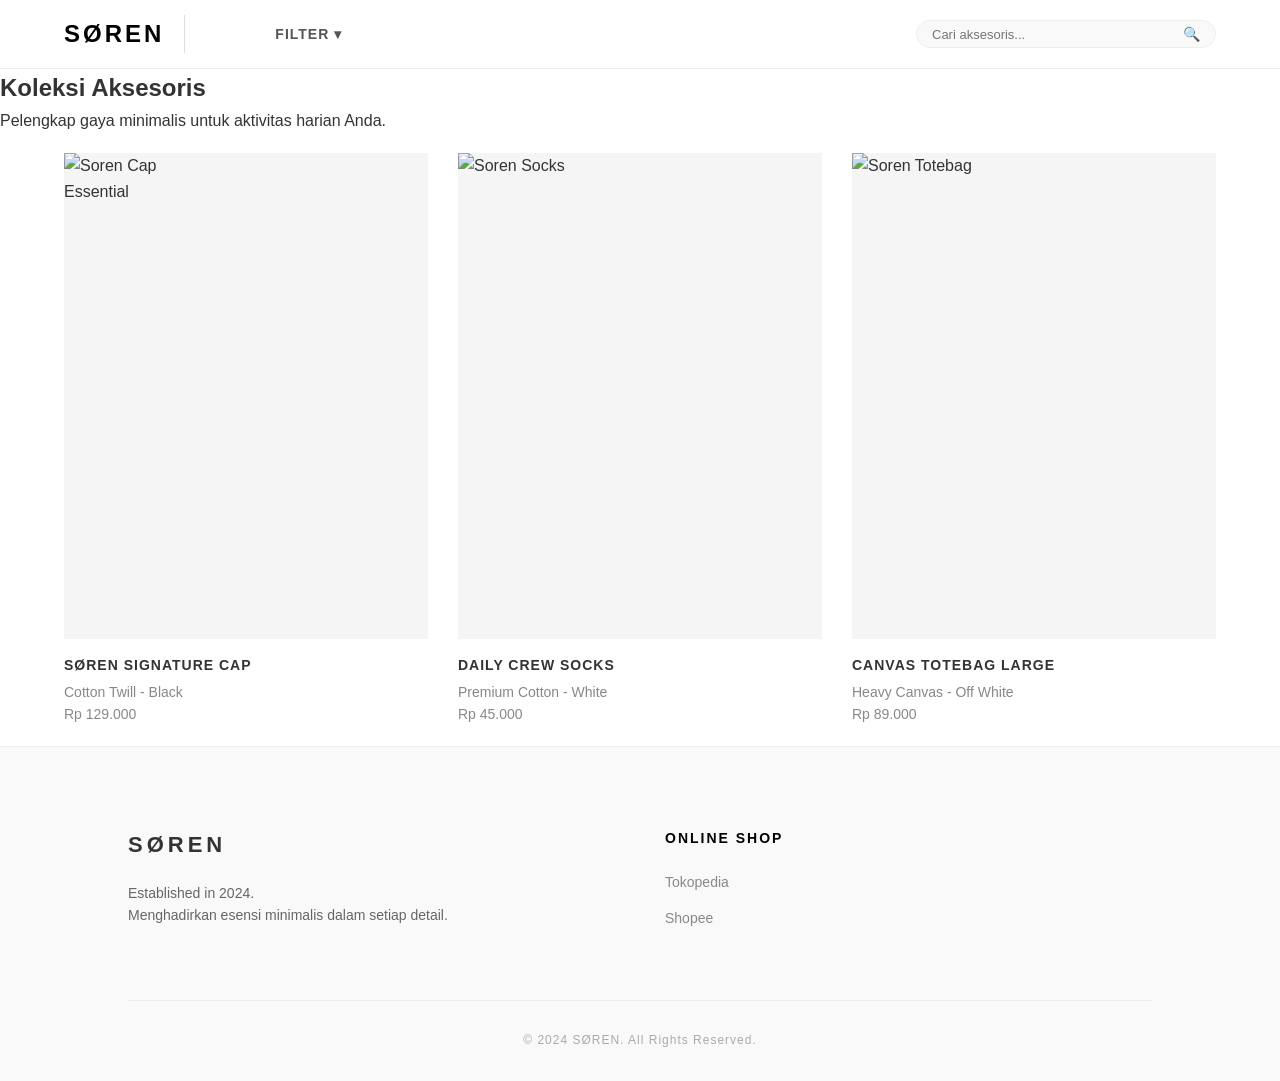
==== commit 058a3f20: "Update aksesoris.html" ====
--- a/aksesoris.html
+++ b/aksesoris.html
@@ -13,7 +13,7 @@
     <nav class="product-nav">
         <div class="nav-left">
             <a href="index.html" class="logo">SØREN</a>
-            <span class="divider">|</span>
+            <span class="divider"></span>
             <div class="filter-wrapper">
                 <button class="nav-btn" id="filterBtn">Filter ▾</button>
                 
